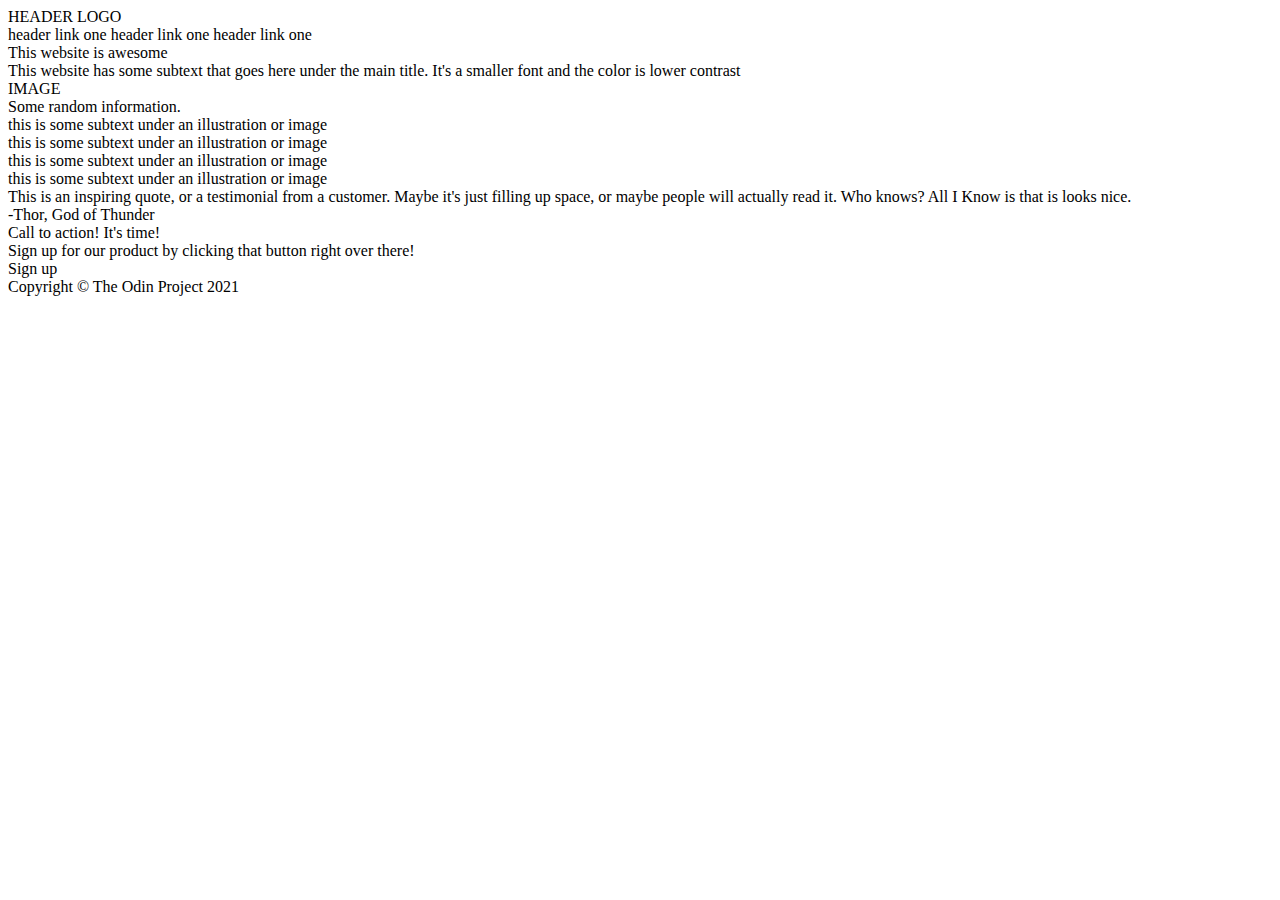
==== index.html @ 330fef63 "Html ready" ====
<!DOCTYPE html>
<html lang="en">
  <head>
    <meta charset="UTF-8" />
    <meta name="viewport" content="width=device-width, initial-scale=1.0" />
    <title>Landing page project</title>
    <link rel="stylesheet" href="style.css" />
  </head>
  <body>
    <div class="header">
      <div class="header-logo">HEADER LOGO</div>
      <div class="header-links">
        <a>header link one</a>
        <a>header link one</a>
        <a>header link one</a>
      </div>
      <div class="header-body">
        <div class="header-title">This website is awesome</div>
        <div class="header-title-subtext">
          This website has some subtext that goes here under the main title.
          It's a smaller font and the color is lower contrast
        </div>
        <div class="header-image">IMAGE</div>
      </div>
    </div>
    <div class="body">
      <div class="body-title">Some random information.</div>
      <div class="card-container">
        <div class="card">
          this is some subtext under an illustration or image
        </div>
        <div class="card">
          this is some subtext under an illustration or image
        </div>
        <div class="card">
          this is some subtext under an illustration or image
        </div>
        <div class="card">
          this is some subtext under an illustration or image
        </div>
      </div>
      <div class="quote-container">
        <div class="quote">
          This is an inspiring quote, or a testimonial from a customer. Maybe
          it's just filling up space, or maybe people will actually read it. Who
          knows? All I Know is that is looks nice.
        </div>
        <div class="quote-author">-Thor, God of Thunder</div>
      </div>
      <div class="advertisement">
        <div class="ad-text">Call to action! It's time!</div>
        <div class="ad-text2">
          Sign up for our product by clicking that button right over there!
        </div>
        <div class="ad-button">Sign up</div>
      </div>
    </div>
    <div class="footer">Copyright © The Odin Project 2021</div>
  </body>
</html>
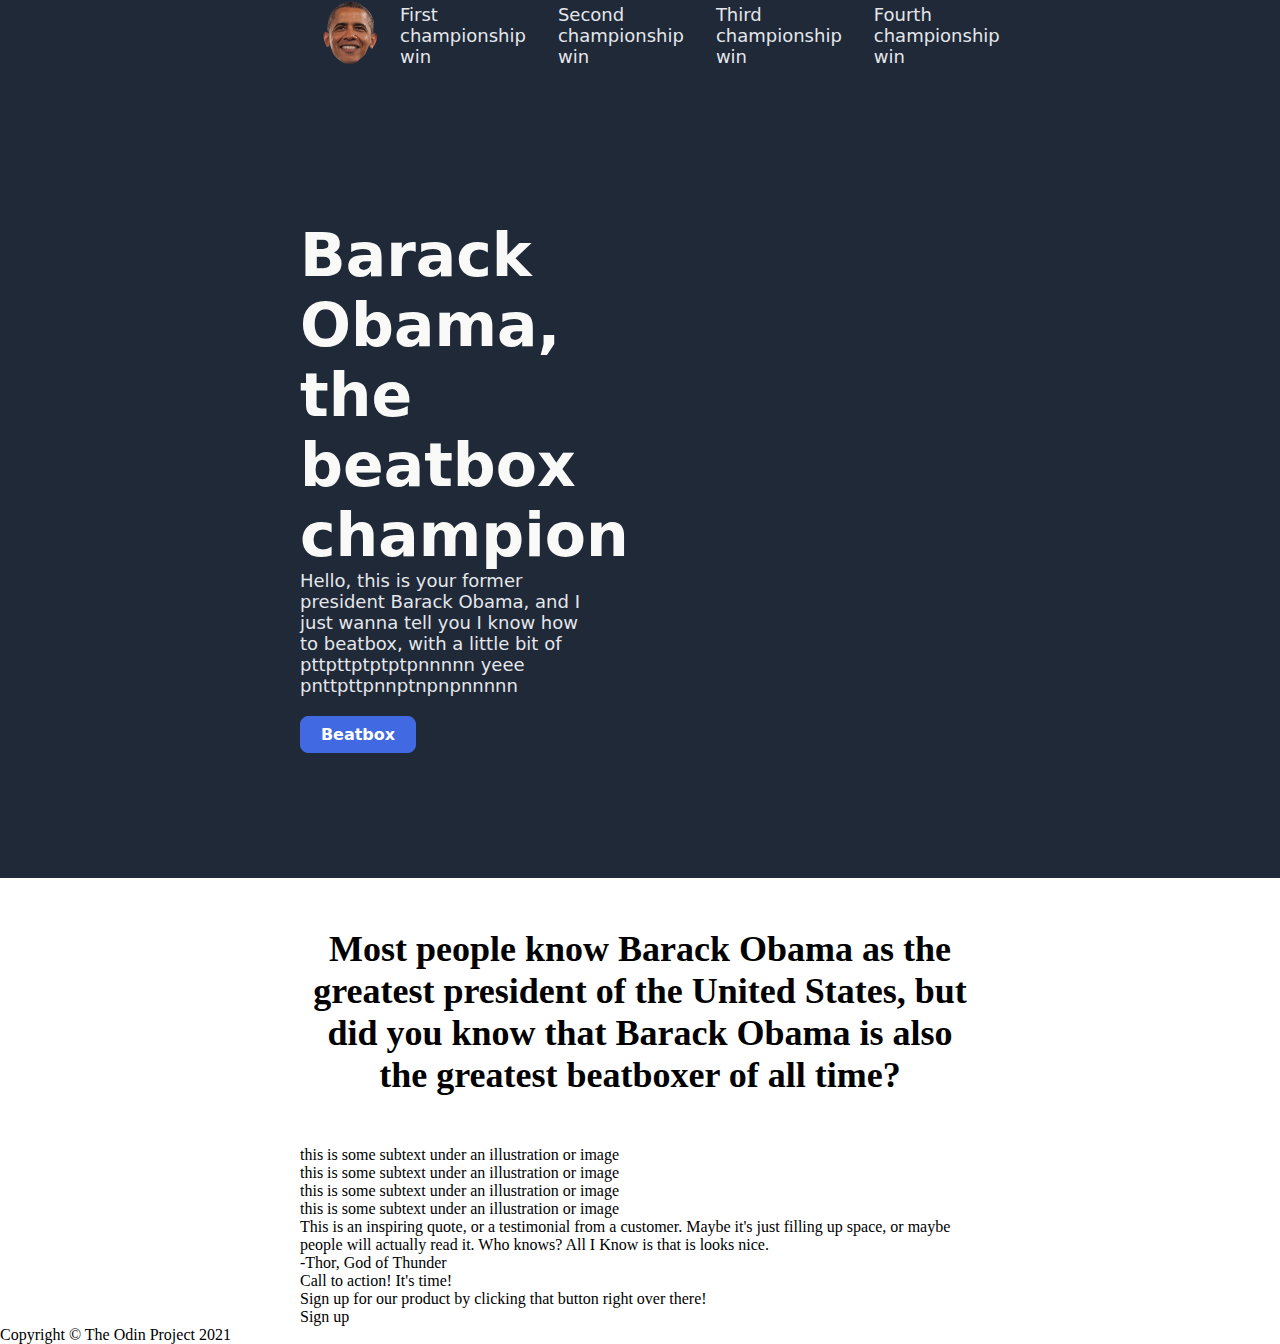
==== commit 6cf8b407: "header ready" ====
--- a/index.html
+++ b/index.html
@@ -8,35 +8,66 @@
   </head>
   <body>
     <div class="header">
-      <div class="header-logo">HEADER LOGO</div>
-      <div class="header-links">
-        <a>header link one</a>
-        <a>header link one</a>
-        <a>header link one</a>
-      </div>
-      <div class="header-body">
-        <div class="header-title">This website is awesome</div>
-        <div class="header-title-subtext">
-          This website has some subtext that goes here under the main title.
-          It's a smaller font and the color is lower contrast
+      <div class="background-header-container">
+        <div class="header-container1">
+          <div class="header-logo">
+            <img
+              src="MEDIA/purepng.com-barack-obamabarack-obamapoliticianamericanpresidentserved-1701528015716r1av2.png"
+              width="100"
+            />
+          </div>
+          <div class="header-links">
+            <a href="">First championship win</a>
+            <a href="">Second championship win</a>
+            <a href="">Third championship win</a>
+            <a href="">Fourth championship win</a>
+          </div>
         </div>
-        <div class="header-image">IMAGE</div>
+        <div class="header-body">
+          <div class="header-container2">
+            <div class="header-title">Barack Obama, the beatbox champion</div>
+            <div class="header-title-subtext">
+              Hello, this is your former president Barack Obama, and I just
+              wanna tell you I know how to beatbox, with a little bit of
+              pttpttptptptpnnnnn yeee pnttpttpnnptnpnpnnnnn
+            </div>
+            <div class="header-button">Beatbox</div>
+          </div>
+          <div class="header-image">
+            <iframe
+              width="650"
+              height="400"
+              src="https://www.youtube.com/embed/GiYfbzQ4-KU?si=35w6Q0C8uBlKeXYX"
+              title="YouTube video player"
+              frameborder="0"
+              allow="accelerometer; autoplay; clipboard-write; encrypted-media; gyroscope; picture-in-picture; web-share"
+              referrerpolicy="strict-origin-when-cross-origin"
+              allowfullscreen
+            ></iframe>
+          </div>
+        </div>
       </div>
     </div>
     <div class="body">
-      <div class="body-title">Some random information.</div>
-      <div class="card-container">
-        <div class="card">
-          this is some subtext under an illustration or image
+      <div class="body-container1">
+        <div class="body-title">
+          Most people know Barack Obama as the greatest president of the United
+          States, but did you know that Barack Obama is also the greatest
+          beatboxer of all time?
         </div>
-        <div class="card">
-          this is some subtext under an illustration or image
-        </div>
-        <div class="card">
-          this is some subtext under an illustration or image
-        </div>
-        <div class="card">
-          this is some subtext under an illustration or image
+        <div class="card-container">
+          <div class="card">
+            this is some subtext under an illustration or image
+          </div>
+          <div class="card">
+            this is some subtext under an illustration or image
+          </div>
+          <div class="card">
+            this is some subtext under an illustration or image
+          </div>
+          <div class="card">
+            this is some subtext under an illustration or image
+          </div>
         </div>
       </div>
       <div class="quote-container">
--- a/style.css
+++ b/style.css
@@ -0,0 +1,81 @@
+body {
+  margin: 0;
+}
+
+.background-header-container {
+  padding: 0px 300px;
+  padding-bottom: 125px;
+}
+
+.header {
+  font-family: system-ui, -apple-system, BlinkMacSystemFont, "Segoe UI", Roboto,
+    Oxygen, Ubuntu, Cantarell, "Open Sans", "Helvetica Neue", sans-serif;
+  background-color: #1f2937;
+}
+
+.header-container1 {
+  display: flex;
+  align-items: center;
+  justify-content: space-between;
+  max-height: 70px;
+  margin-bottom: 100px;
+}
+
+.header-links {
+  display: flex;
+  gap: 32px;
+}
+
+.header-links,
+.header-title-subtext {
+  font-size: 18px;
+  color: #e5e7eb;
+  margin-right: 30px;
+}
+
+.header-title {
+  font-size: 60px;
+  font-weight: 900;
+  color: #f9faf8;
+}
+
+.header-body {
+  display: flex;
+  gap: 150px;
+}
+
+.header-container2 {
+  max-width: 500px;
+  margin-top: 50px;
+}
+
+.header-button {
+  cursor: pointer;
+  padding: 8px 32px;
+  border-radius: 8px;
+  background: royalblue;
+  border: 1px solid royalblue;
+  color: white;
+  white-space: nowrap;
+  margin-top: 20px;
+  font-weight: 900;
+  width: 50px;
+  display: flex;
+  justify-content: center;
+}
+
+a {
+  text-decoration: none;
+  color: #e5e7eb;
+}
+
+.body {
+  padding: 0px 300px;
+}
+
+.body-title {
+  font-size: 36px;
+  font-weight: 900;
+  text-align: center;
+  margin: 50px 0px;
+}
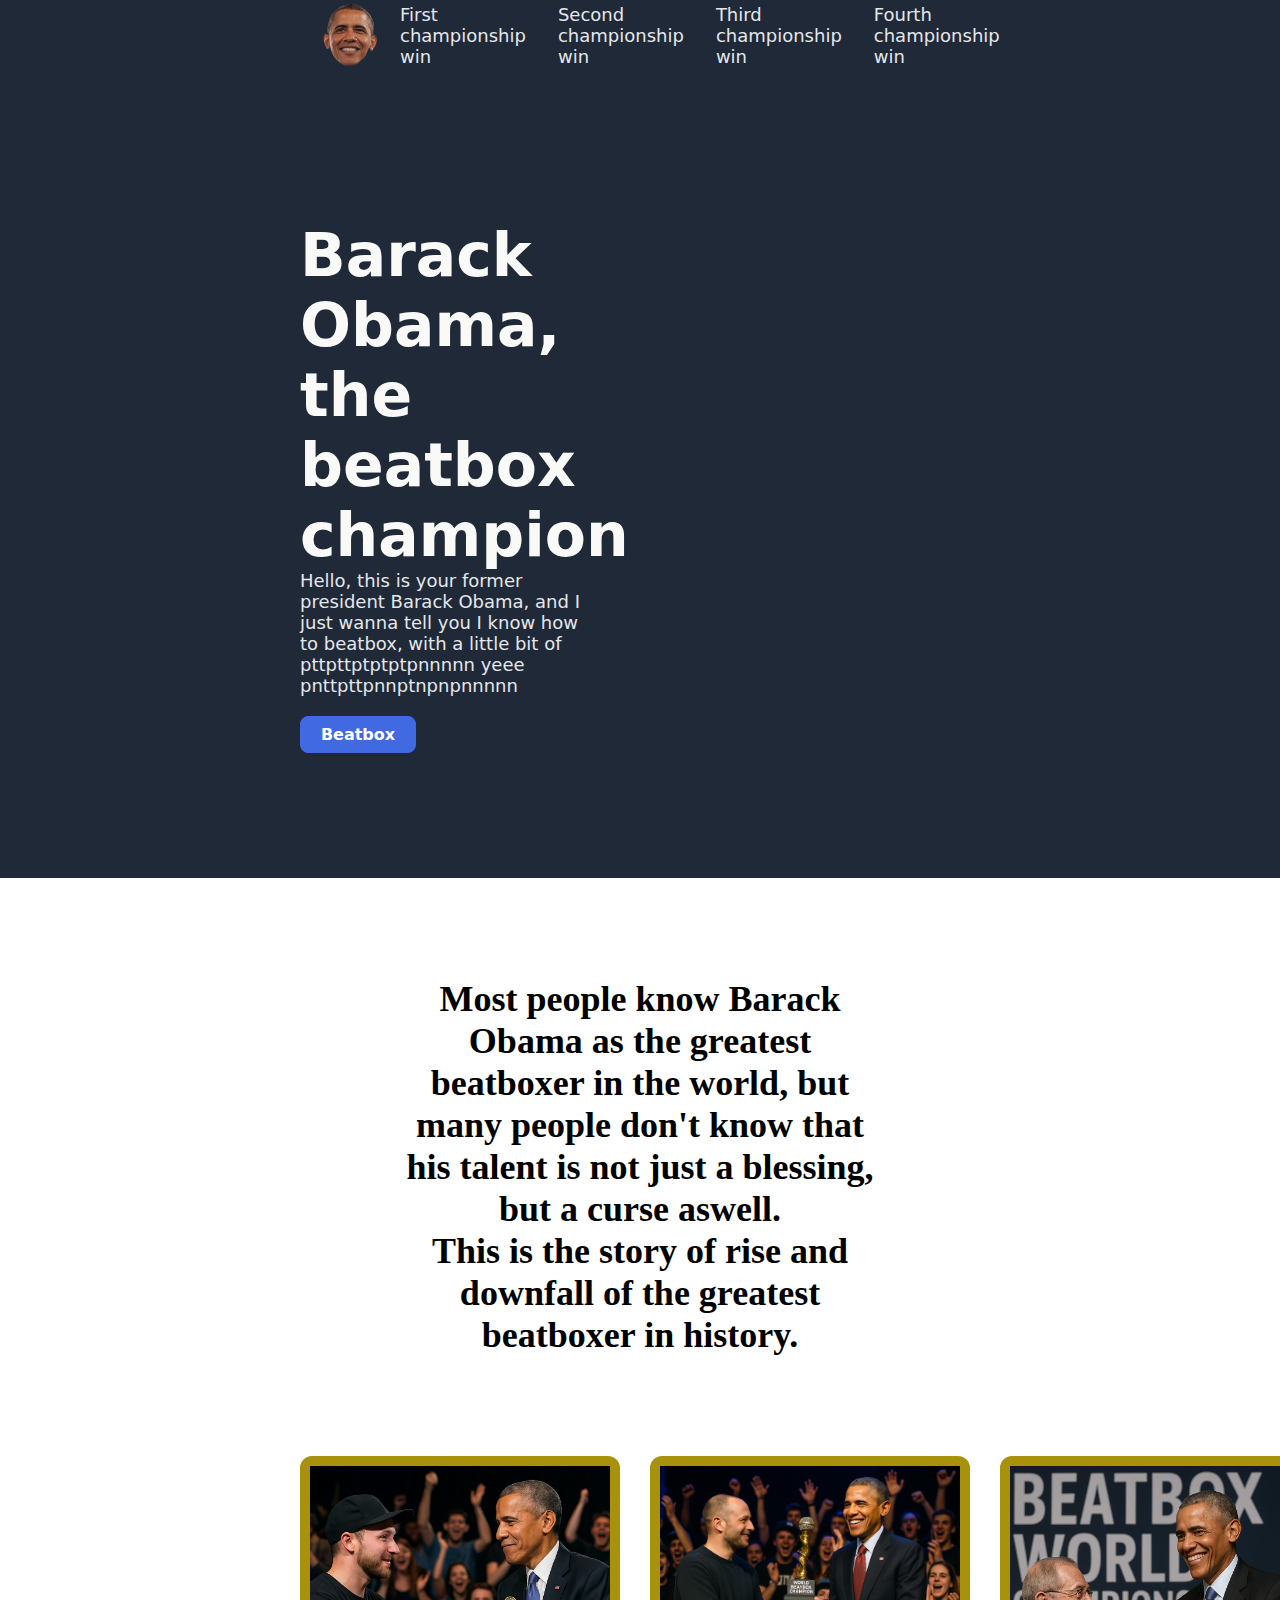
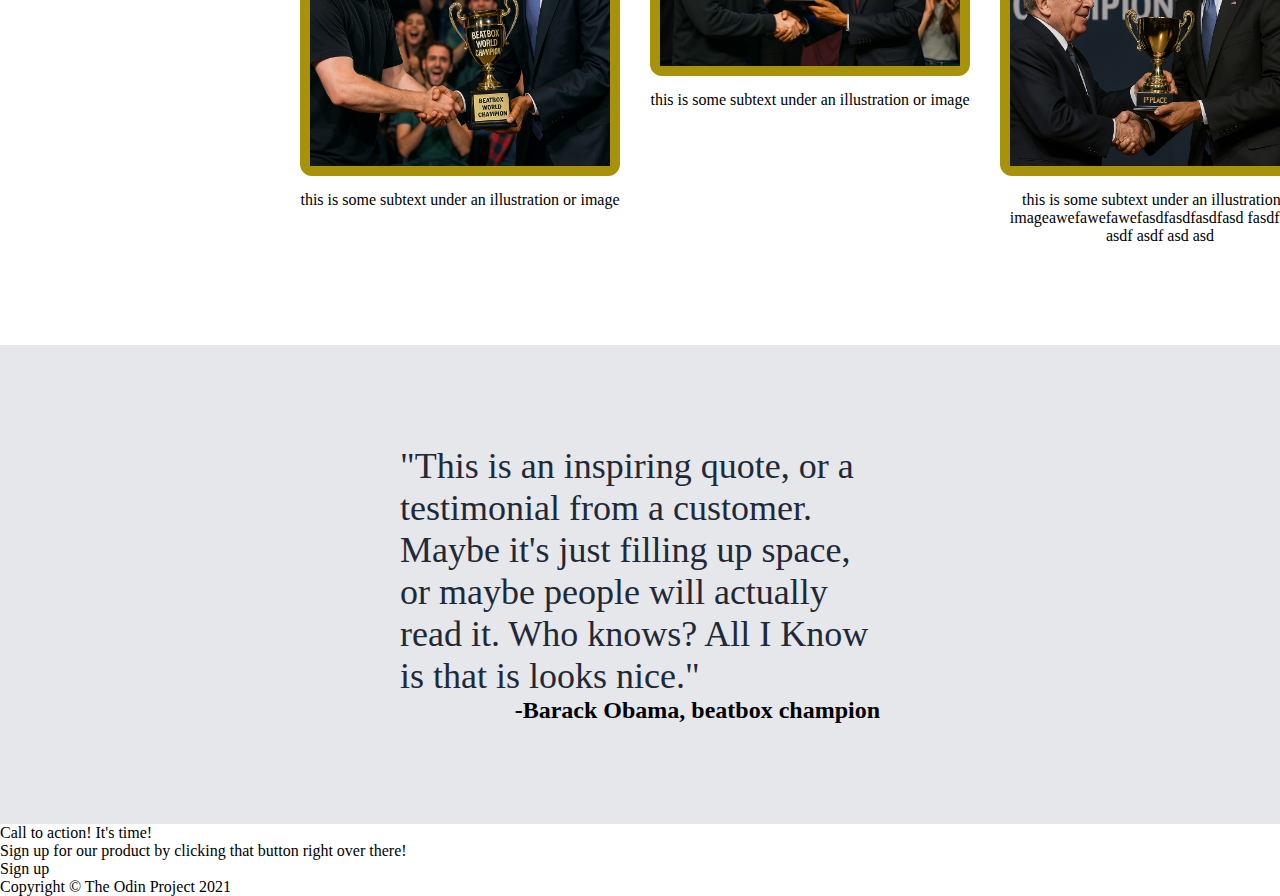
==== commit 7e6b6a5b: "Cards and quote ready, text, and image resizing needed" ====
--- a/index.html
+++ b/index.html
@@ -51,32 +51,56 @@
     <div class="body">
       <div class="body-container1">
         <div class="body-title">
-          Most people know Barack Obama as the greatest president of the United
-          States, but did you know that Barack Obama is also the greatest
-          beatboxer of all time?
+          Most people know Barack Obama as the greatest beatboxer in the world,
+          but many people don't know that his talent is not just a blessing, but
+          a curse aswell.<br />This is the story of rise and downfall of the
+          greatest beatboxer in history.
         </div>
-        <div class="card-container">
-          <div class="card">
-            this is some subtext under an illustration or image
+        <div class="card-container-full">
+          <div class="card-container">
+            <div class="card-image">
+              <img src="MEDIA/Obama-cards/obama-card1.png" width="300" />
+            </div>
+            <div class="card-text">
+              this is some subtext under an illustration or image
+            </div>
           </div>
-          <div class="card">
-            this is some subtext under an illustration or image
+          <div class="card-container">
+            <div class="card-image">
+              <img src="MEDIA/Obama-cards/obama-card2.png" width="300" />
+            </div>
+            <div class="card-text">
+              this is some subtext under an illustration or image
+            </div>
           </div>
-          <div class="card">
-            this is some subtext under an illustration or image
+          <div class="card-container">
+            <div class="card-image">
+              <img src="MEDIA/Obama-cards/obama-card3.png" width="300" />
+            </div>
+            <div class="card-text">
+              this is some subtext under an illustration or
+              imageawefawefawefasdfasdfasdfasd fasdf asdf asdf asdf asd asd
+            </div>
           </div>
-          <div class="card">
-            this is some subtext under an illustration or image
+          <div class="card-container">
+            <div class="card-image">
+              <img src="MEDIA/Obama-cards/obama-card4.png" width="300" />
+            </div>
+            <div class="card-text">
+              this is some subtext under an illustration or image
+            </div>
           </div>
         </div>
       </div>
       <div class="quote-container">
-        <div class="quote">
-          This is an inspiring quote, or a testimonial from a customer. Maybe
-          it's just filling up space, or maybe people will actually read it. Who
-          knows? All I Know is that is looks nice.
+        <div class="background-quote-container">
+          <div class="quote">
+            "This is an inspiring quote, or a testimonial from a customer. Maybe
+            it's just filling up space, or maybe people will actually read it.
+            Who knows? All I Know is that is looks nice."
+          </div>
+          <div class="quote-author">-Barack Obama, beatbox champion</div>
         </div>
-        <div class="quote-author">-Thor, God of Thunder</div>
       </div>
       <div class="advertisement">
         <div class="ad-text">Call to action! It's time!</div>
--- a/style.css
+++ b/style.css
@@ -69,7 +69,7 @@
   color: #e5e7eb;
 }
 
-.body {
+.body-container1 {
   padding: 0px 300px;
 }
 
@@ -77,5 +77,47 @@
   font-size: 36px;
   font-weight: 900;
   text-align: center;
-  margin: 50px 0px;
+  margin: 100px;
 }
+
+.card-container-full {
+  display: flex;
+  gap: 30px;
+}
+
+.card-image {
+  border: 10px solid rgb(168, 145, 11); /* Kék keret – Google kék színe */
+  border-radius: 12px; /* Lekerekített sarkok */
+}
+
+img {
+  display: block;
+}
+
+.card-text {
+  text-align: center;
+  margin-top: 15px;
+  margin-bottom: 100px;
+}
+
+.quote {
+  font-size: 36px;
+  font-style: light italic;
+  color: #1f2937;
+}
+
+.background-quote-container {
+  background-color: #e5e7eb;
+  padding: 100px 0px;
+}
+
+.quote,
+.quote-author {
+  padding: 0px 400px;
+}
+
+.quote-author {
+  text-align: end;
+  font-size: 24px;
+  font-weight: 900;
+}
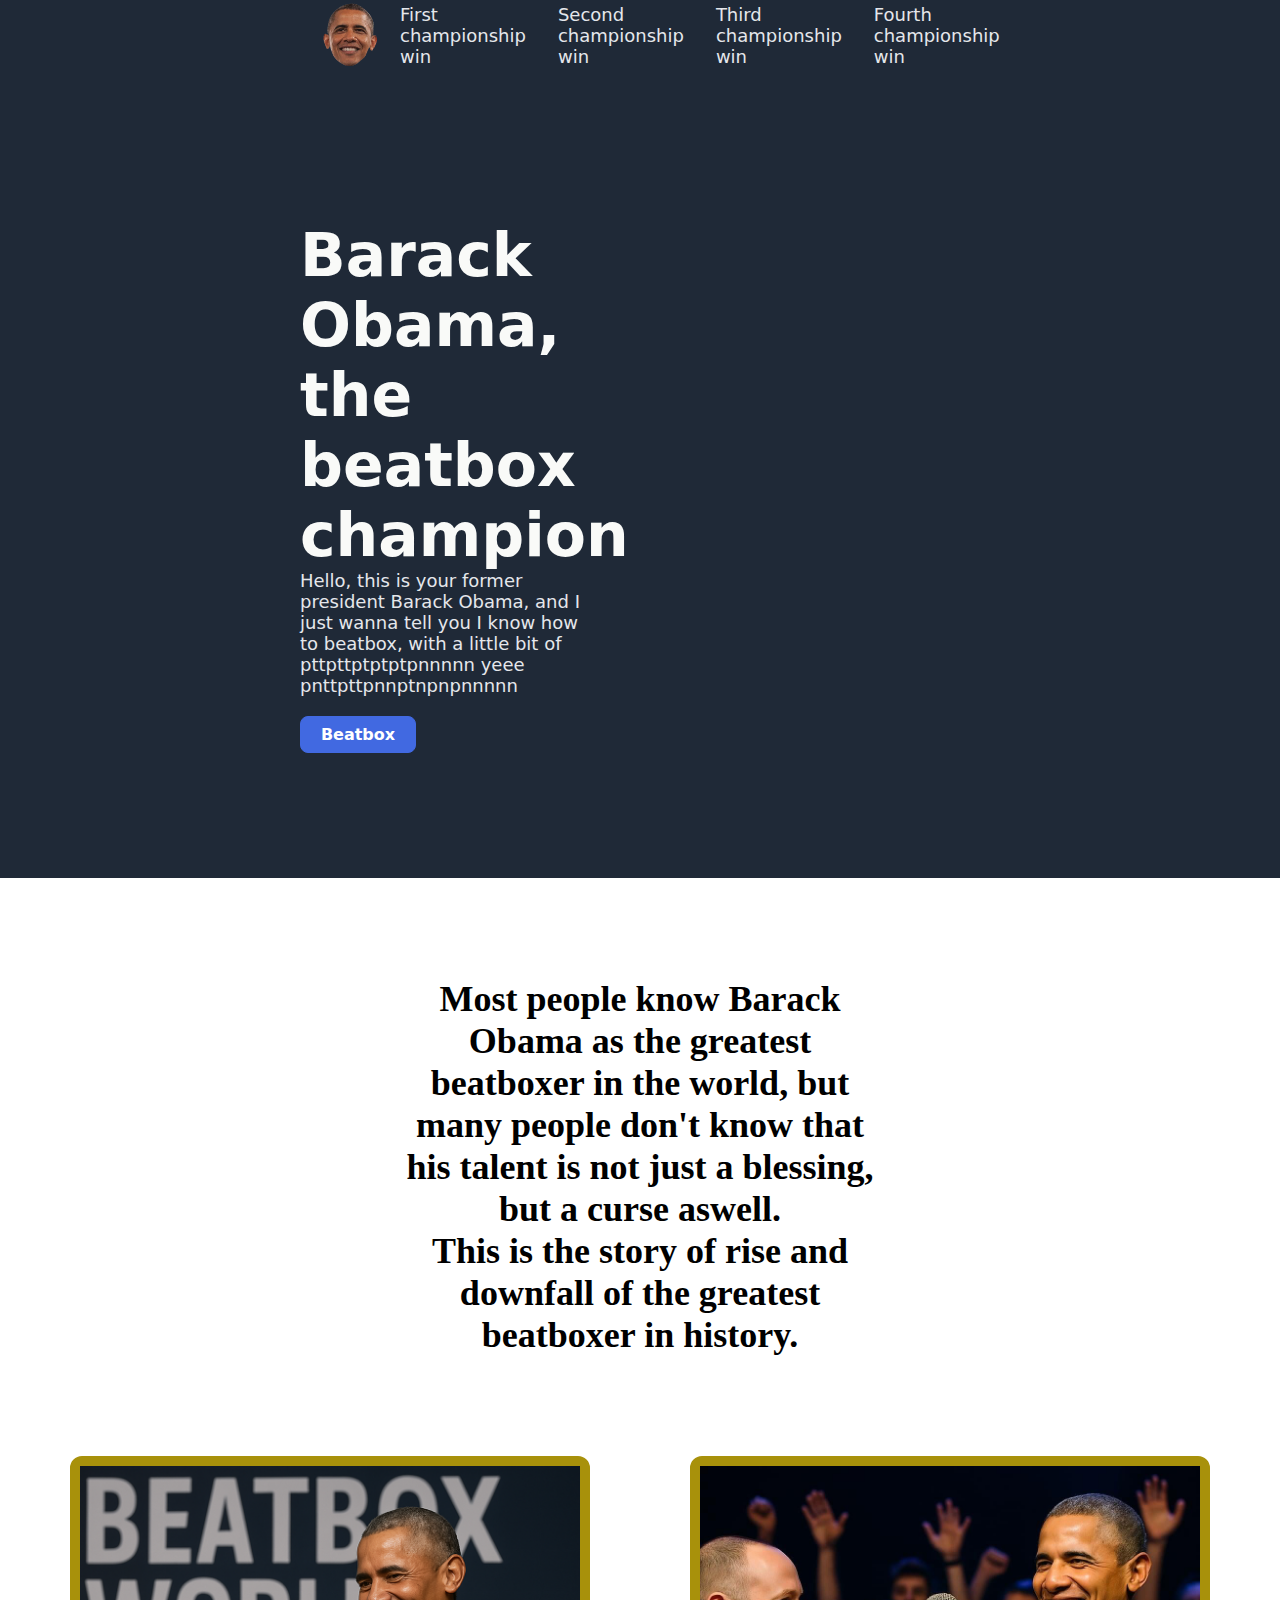
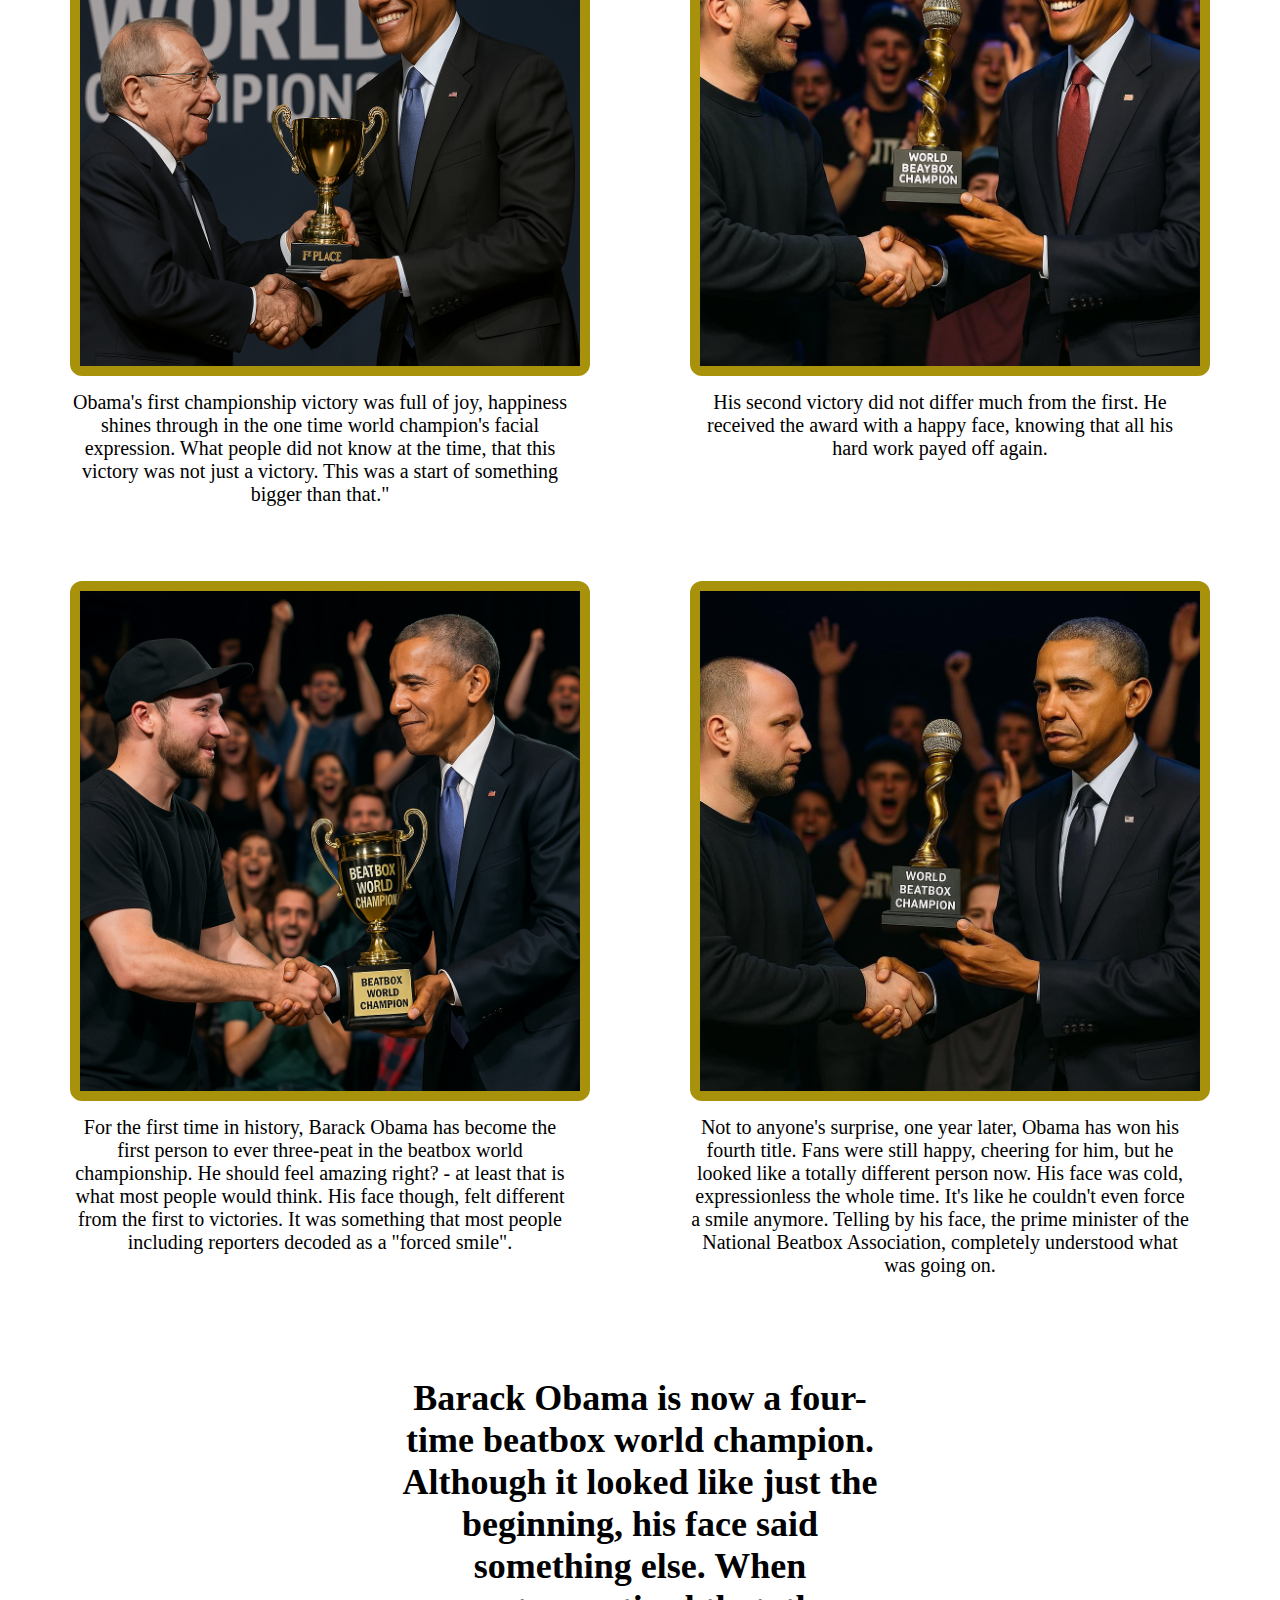
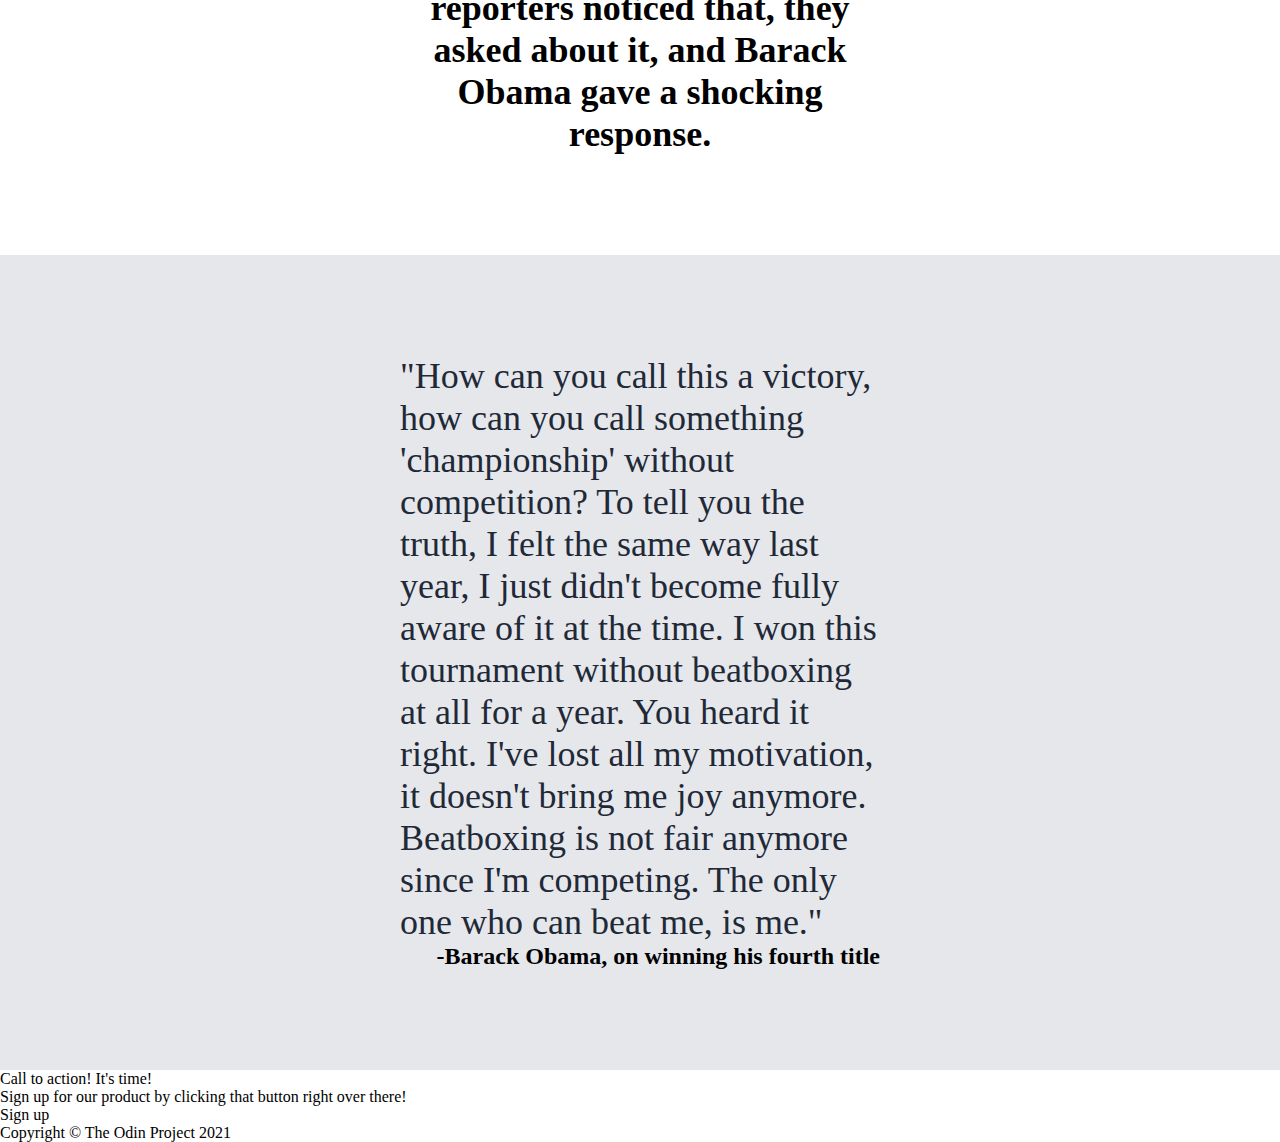
==== commit 21328c83: "cards and quote finished" ====
--- a/index.html
+++ b/index.html
@@ -57,49 +57,81 @@
           greatest beatboxer in history.
         </div>
         <div class="card-container-full">
-          <div class="card-container">
-            <div class="card-image">
-              <img src="MEDIA/Obama-cards/obama-card1.png" width="300" />
+          <div class="card-container-full-half1">
+            <div class="card-container">
+              <div class="card-image">
+                <img src="MEDIA/Obama-cards/obama-card3.png" width="500" />
+              </div>
+              <div class="card-text">
+                Obama's first championship victory was full of joy, happiness
+                shines through in the one time world champion's facial
+                expression. What people did not know at the time, that this
+                victory was not just a victory. This was a start of something
+                bigger than that."
+              </div>
             </div>
-            <div class="card-text">
-              this is some subtext under an illustration or image
+            <div class="card-container">
+              <div class="card-image">
+                <img src="MEDIA/Obama-cards/obama-card2.jpeg" width="500" />
+              </div>
+              <div class="card-text">
+                His second victory did not differ much from the first. He
+                received the award with a happy face, knowing that all his hard
+                work payed off again.
+              </div>
             </div>
           </div>
-          <div class="card-container">
-            <div class="card-image">
-              <img src="MEDIA/Obama-cards/obama-card2.png" width="300" />
+          <div class="card-container-full-half2">
+            <div class="card-container">
+              <div class="card-image">
+                <img src="MEDIA/Obama-cards/obama-card1.png" width="500" />
+              </div>
+              <div class="card-text">
+                For the first time in history, Barack Obama has become the first
+                person to ever three-peat in the beatbox world championship. He
+                should feel amazing right? - at least that is what most people
+                would think. His face though, felt different from the first to
+                victories. It was something that most people including reporters
+                decoded as a "forced smile".
+              </div>
             </div>
-            <div class="card-text">
-              this is some subtext under an illustration or image
+            <div class="card-container">
+              <div class="card-image">
+                <img src="MEDIA/Obama-cards/obama-card4.jpeg" width="500" />
+              </div>
+              <div class="card-text">
+                Not to anyone's surprise, one year later, Obama has won his
+                fourth title. Fans were still happy, cheering for him, but he
+                looked like a totally different person now. His face was cold,
+                expressionless the whole time. It's like he couldn't even force
+                a smile anymore. Telling by his face, the prime minister of the
+                National Beatbox Association, completely understood what was
+                going on.
+              </div>
             </div>
           </div>
-          <div class="card-container">
-            <div class="card-image">
-              <img src="MEDIA/Obama-cards/obama-card3.png" width="300" />
-            </div>
-            <div class="card-text">
-              this is some subtext under an illustration or
-              imageawefawefawefasdfasdfasdfasd fasdf asdf asdf asdf asd asd
-            </div>
-          </div>
-          <div class="card-container">
-            <div class="card-image">
-              <img src="MEDIA/Obama-cards/obama-card4.png" width="300" />
-            </div>
-            <div class="card-text">
-              this is some subtext under an illustration or image
-            </div>
+          <div class="under-cards-big-text">
+            Barack Obama is now a four-time beatbox world champion. Although it
+            looked like just the beginning, his face said something else. When
+            reporters noticed that, they asked about it, and Barack Obama gave a
+            shocking response.
           </div>
         </div>
       </div>
       <div class="quote-container">
         <div class="background-quote-container">
           <div class="quote">
-            "This is an inspiring quote, or a testimonial from a customer. Maybe
-            it's just filling up space, or maybe people will actually read it.
-            Who knows? All I Know is that is looks nice."
+            "How can you call this a victory, how can you call something
+            'championship' without competition? To tell you the truth, I felt
+            the same way last year, I just didn't become fully aware of it at
+            the time. I won this tournament without beatboxing at all for a
+            year. You heard it right. I've lost all my motivation, it doesn't
+            bring me joy anymore. Beatboxing is not fair anymore since I'm
+            competing. The only one who can beat me, is me."
           </div>
-          <div class="quote-author">-Barack Obama, beatbox champion</div>
+          <div class="quote-author">
+            -Barack Obama, on winning his fourth title
+          </div>
         </div>
       </div>
       <div class="advertisement">
--- a/style.css
+++ b/style.css
@@ -73,16 +73,19 @@
   padding: 0px 300px;
 }
 
-.body-title {
+.body-title,
+.under-cards-big-text {
   font-size: 36px;
   font-weight: 900;
   text-align: center;
   margin: 100px;
 }
 
-.card-container-full {
+.card-container-full-half1,
+.card-container-full-half2 {
   display: flex;
-  gap: 30px;
+  gap: 100px;
+  justify-content: center;
 }
 
 .card-image {
@@ -97,9 +100,15 @@
 .card-text {
   text-align: center;
   margin-top: 15px;
-  margin-bottom: 100px;
+  max-width: 500px;
+  word-wrap: break-word;
+  overflow-wrap: break-word;
+  font-size: 20px;
 }
 
+.card-container-full-half1 {
+  margin-bottom: 75px;
+}
 .quote {
   font-size: 36px;
   font-style: light italic;
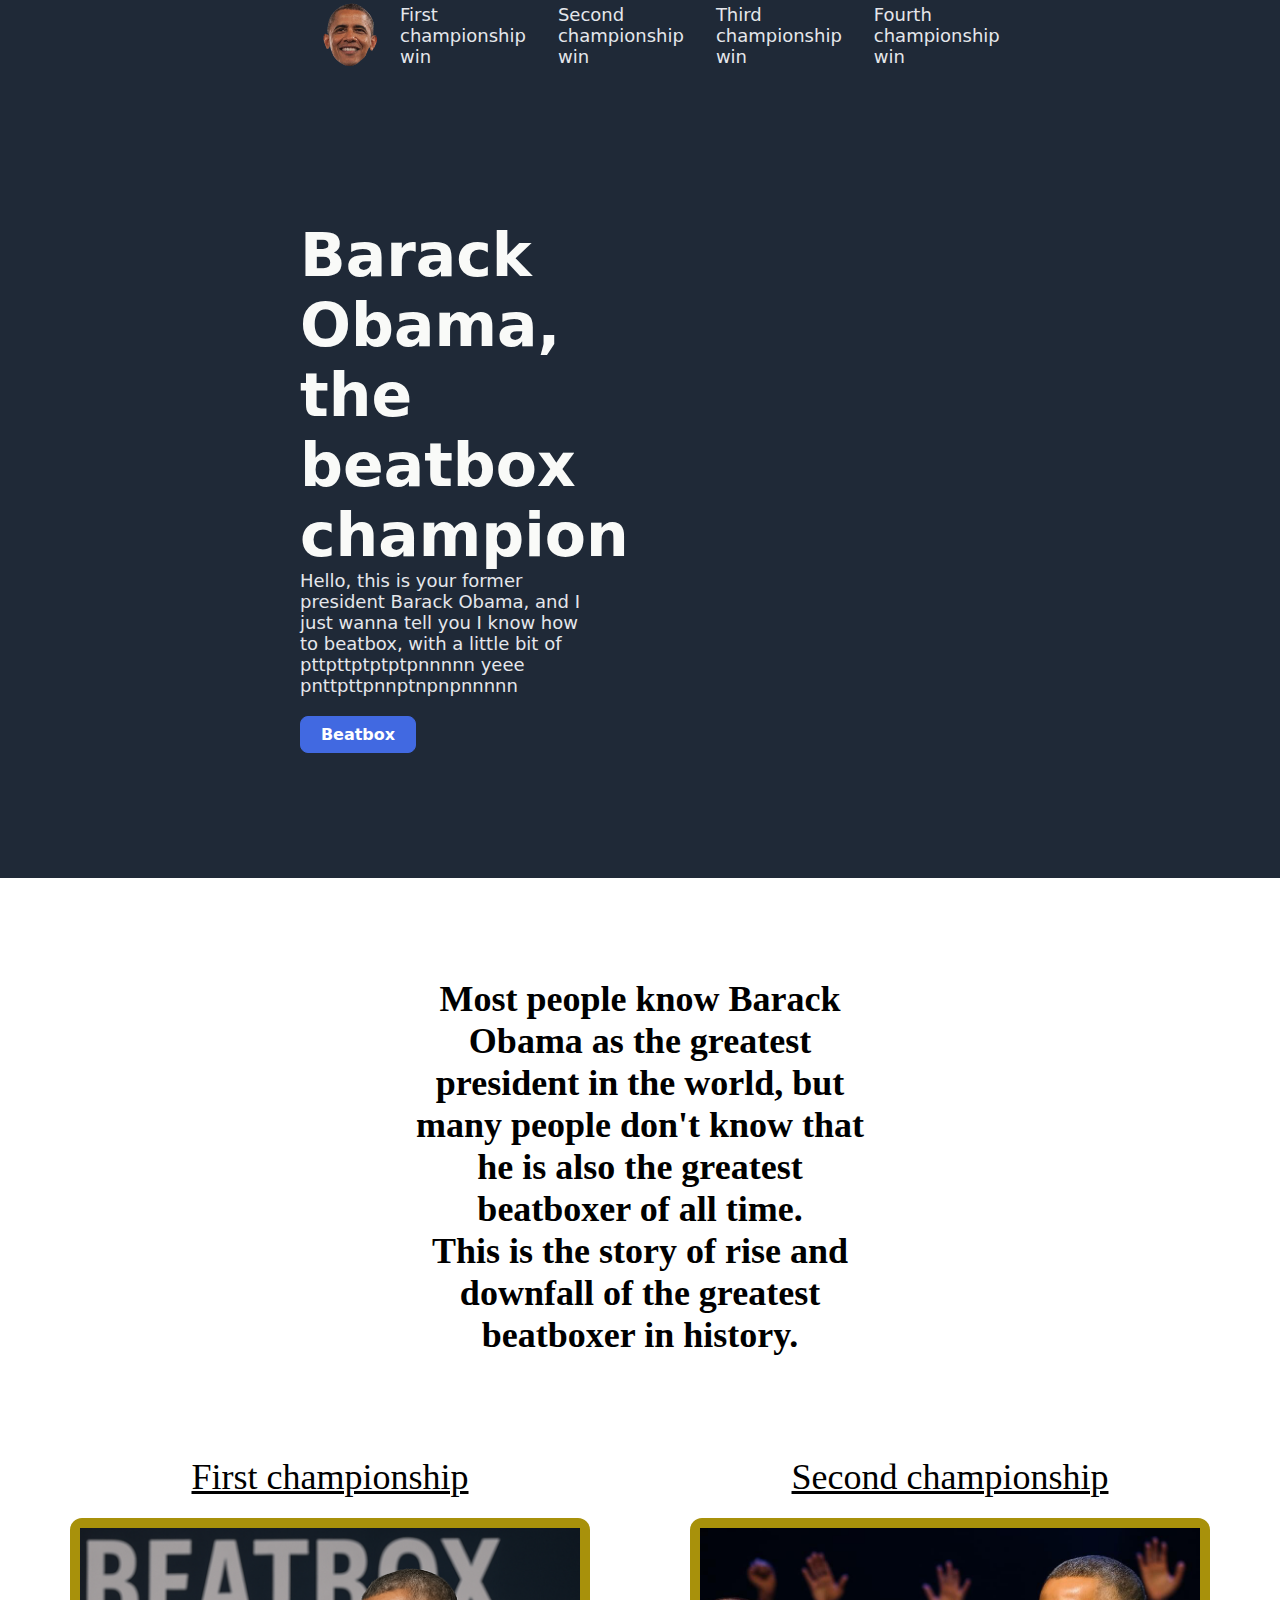
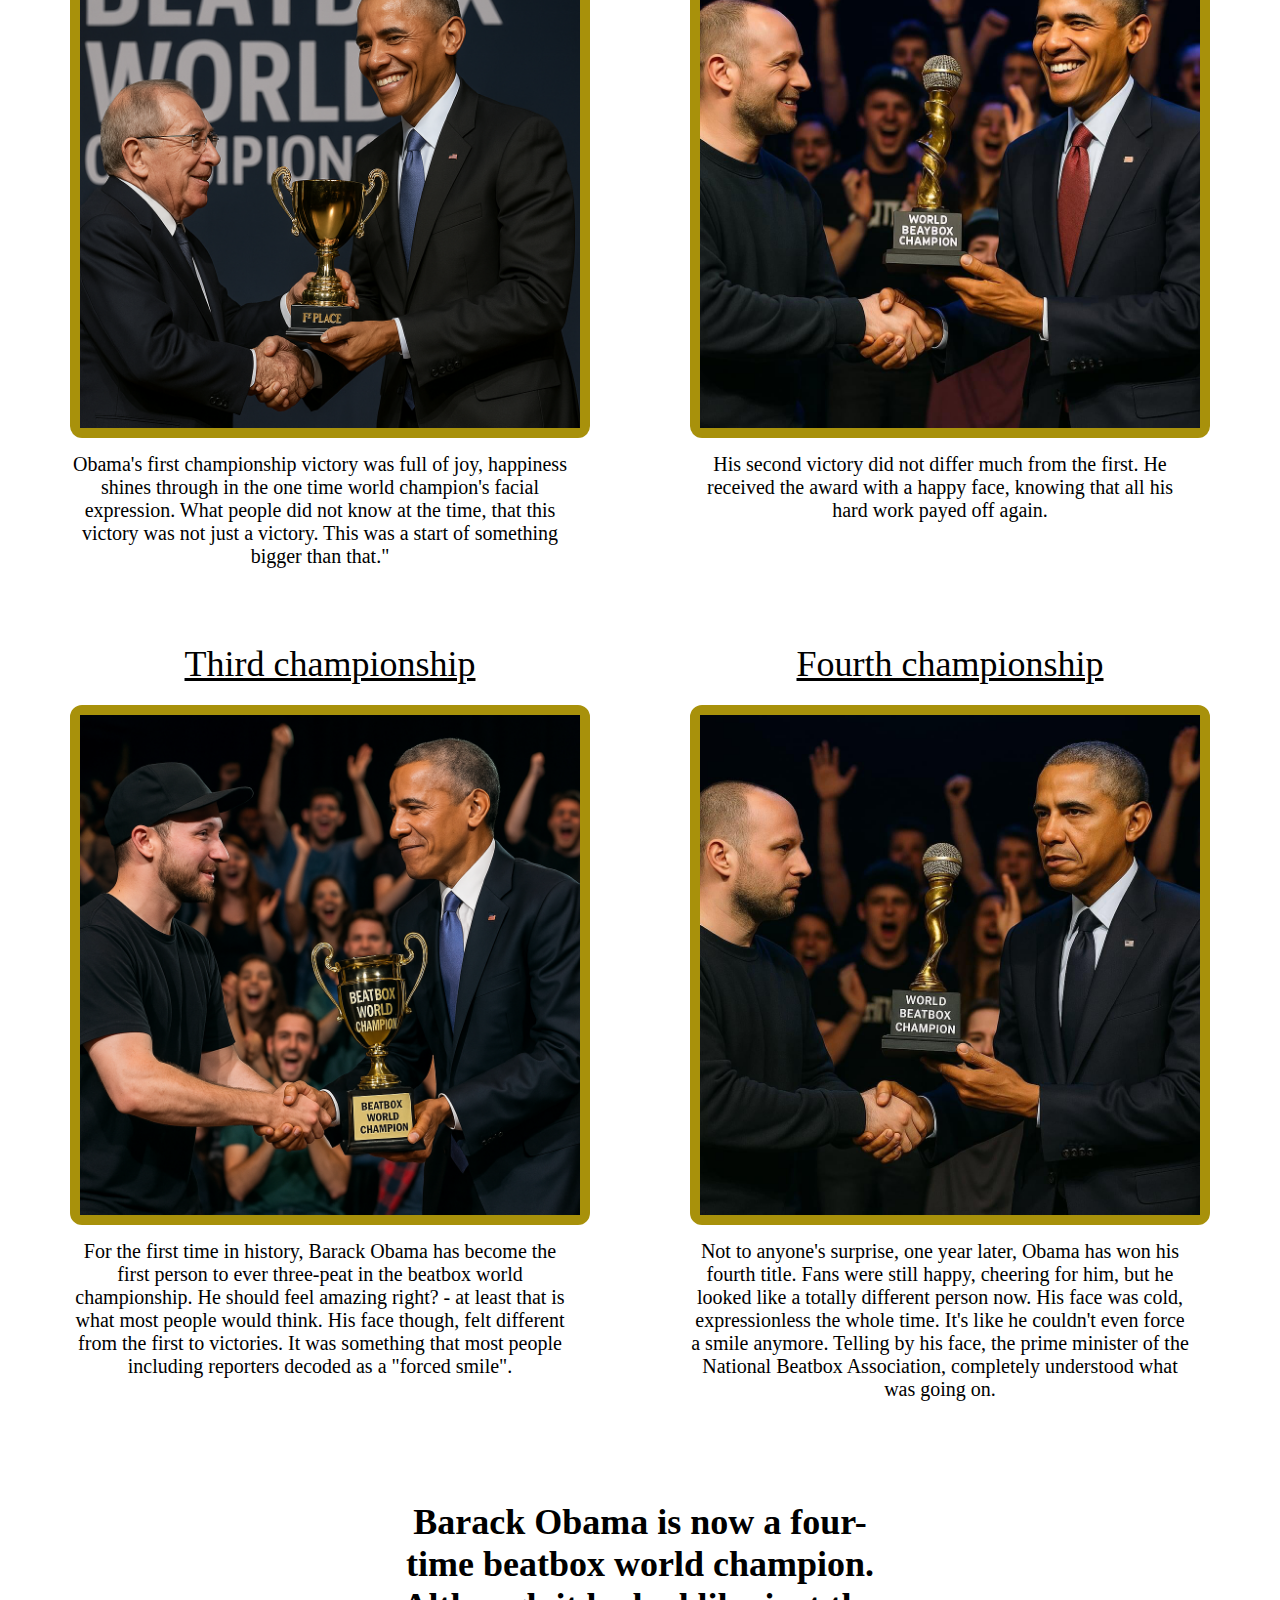
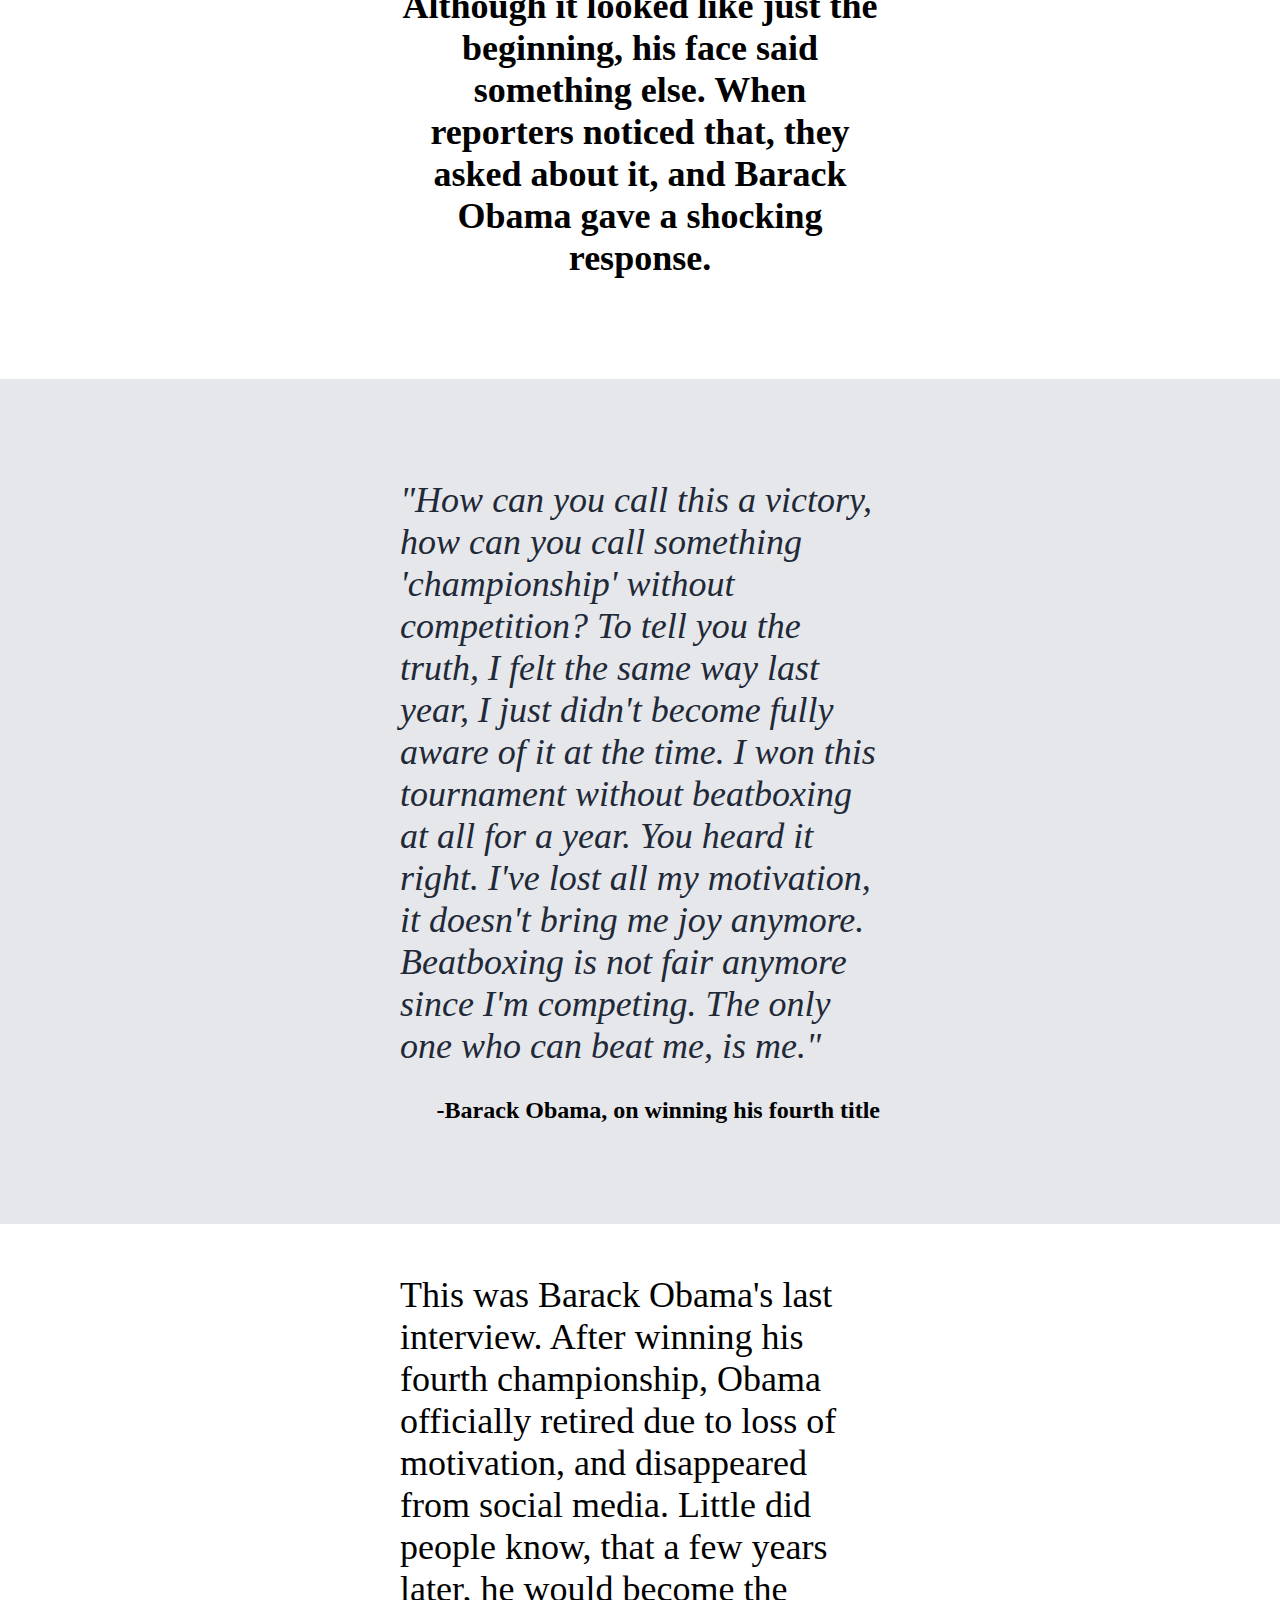
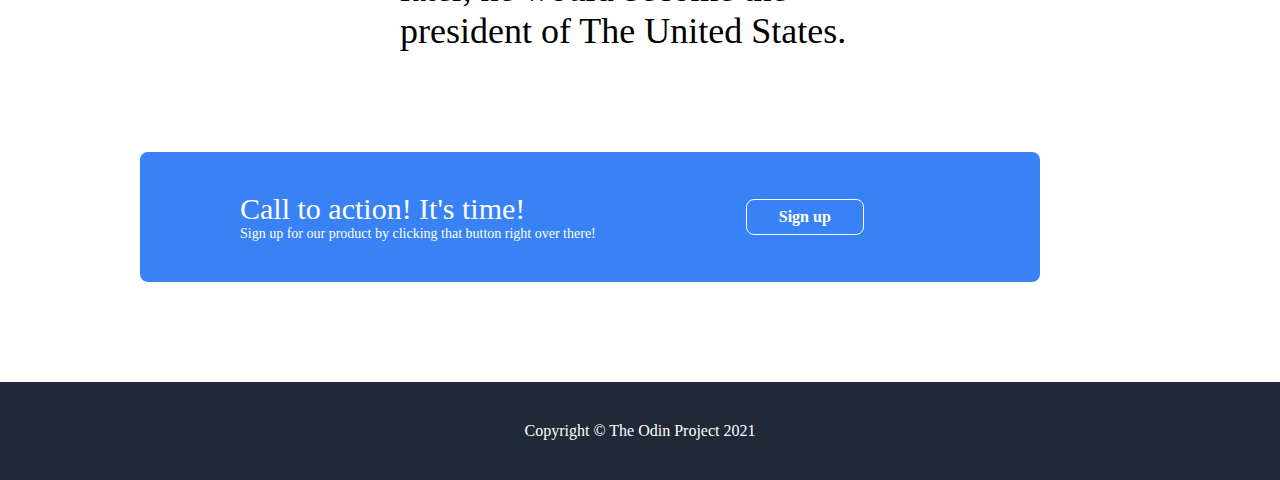
==== commit 6056ff6c: "Finished project" ====
--- a/index.html
+++ b/index.html
@@ -31,7 +31,8 @@
               wanna tell you I know how to beatbox, with a little bit of
               pttpttptptptpnnnnn yeee pnttpttpnnptnpnpnnnnn
             </div>
-            <div class="header-button">Beatbox</div>
+            <div class="header-button" onclick="playBeatbox()">Beatbox</div>
+            <audio id="obamaBeatbox" src="MEDIA/Obama-beatbox.mp3"></audio>
           </div>
           <div class="header-image">
             <iframe
@@ -51,18 +52,19 @@
     <div class="body">
       <div class="body-container1">
         <div class="body-title">
-          Most people know Barack Obama as the greatest beatboxer in the world,
-          but many people don't know that his talent is not just a blessing, but
-          a curse aswell.<br />This is the story of rise and downfall of the
-          greatest beatboxer in history.
+          Most people know Barack Obama as the greatest president in the world,
+          but many people don't know that he is also the greatest beatboxer of
+          all time.<br />This is the story of rise and downfall of the greatest
+          beatboxer in history.
         </div>
         <div class="card-container-full">
           <div class="card-container-full-half1">
             <div class="card-container">
+              <div class="card-text-upper">First championship</div>
               <div class="card-image">
                 <img src="MEDIA/Obama-cards/obama-card3.png" width="500" />
               </div>
-              <div class="card-text">
+              <div class="card-text-under">
                 Obama's first championship victory was full of joy, happiness
                 shines through in the one time world champion's facial
                 expression. What people did not know at the time, that this
@@ -71,10 +73,11 @@
               </div>
             </div>
             <div class="card-container">
+              <div class="card-text-upper">Second championship</div>
               <div class="card-image">
                 <img src="MEDIA/Obama-cards/obama-card2.jpeg" width="500" />
               </div>
-              <div class="card-text">
+              <div class="card-text-under">
                 His second victory did not differ much from the first. He
                 received the award with a happy face, knowing that all his hard
                 work payed off again.
@@ -83,10 +86,11 @@
           </div>
           <div class="card-container-full-half2">
             <div class="card-container">
+              <div class="card-text-upper">Third championship</div>
               <div class="card-image">
                 <img src="MEDIA/Obama-cards/obama-card1.png" width="500" />
               </div>
-              <div class="card-text">
+              <div class="card-text-under">
                 For the first time in history, Barack Obama has become the first
                 person to ever three-peat in the beatbox world championship. He
                 should feel amazing right? - at least that is what most people
@@ -96,10 +100,11 @@
               </div>
             </div>
             <div class="card-container">
+              <div class="card-text-upper">Fourth championship</div>
               <div class="card-image">
                 <img src="MEDIA/Obama-cards/obama-card4.jpeg" width="500" />
               </div>
-              <div class="card-text">
+              <div class="card-text-under">
                 Not to anyone's surprise, one year later, Obama has won his
                 fourth title. Fans were still happy, cheering for him, but he
                 looked like a totally different person now. His face was cold,
@@ -134,14 +139,30 @@
           </div>
         </div>
       </div>
-      <div class="advertisement">
-        <div class="ad-text">Call to action! It's time!</div>
-        <div class="ad-text2">
-          Sign up for our product by clicking that button right over there!
+      <div class="after-quote">
+        This was Barack Obama's last interview. After winning his fourth
+        championship, Obama officially retired due to loss of motivation, and
+        disappeared from social media. Little did people know, that a few years
+        later, he would become the president of The United States.
+      </div>
+      <div class="ad-container">
+        <div class="ad">
+          <div class="ad-texts">
+            <div class="ad-text1">Call to action! It's time!</div>
+            <div class="ad-text2">
+              Sign up for our product by clicking that button right over there!
+            </div>
+          </div>
+          <div class="ad-button">Sign up</div>
         </div>
-        <div class="ad-button">Sign up</div>
       </div>
     </div>
     <div class="footer">Copyright © The Odin Project 2021</div>
+    <script>
+      function playBeatbox() {
+        const audio = document.getElementById("obamaBeatbox");
+        audio.play();
+      }
+    </script>
   </body>
 </html>
--- a/style.css
+++ b/style.css
@@ -97,7 +97,7 @@
   display: block;
 }
 
-.card-text {
+.card-text-under {
   text-align: center;
   margin-top: 15px;
   max-width: 500px;
@@ -106,12 +106,19 @@
   font-size: 20px;
 }
 
+.card-text-upper {
+  text-align: center;
+  font-size: 36px;
+  margin-bottom: 20px;
+  text-decoration: underline;
+}
+
 .card-container-full-half1 {
   margin-bottom: 75px;
 }
 .quote {
   font-size: 36px;
-  font-style: light italic;
+  font-style: italic;
   color: #1f2937;
 }
 
@@ -129,4 +136,60 @@
   text-align: end;
   font-size: 24px;
   font-weight: 900;
+  margin-top: 30px;
 }
+
+.after-quote {
+  padding: 0px 400px;
+  margin-top: 50px;
+  font-size: 36px;
+}
+
+.ad-container {
+  display: flex;
+  justify-content: center;
+}
+
+.ad-text1 {
+  font-size: 30px;
+}
+
+.ad-text2 {
+  font-size: 14px;
+}
+
+.ad-texts,
+.ad-button {
+  color: white;
+}
+
+.ad {
+  background-color: #3882f6;
+  padding: 40px 100px;
+  border-radius: 8px;
+  margin-right: 150px;
+  display: flex;
+  gap: 150px;
+  align-items: center;
+  margin: 100px 0px;
+  margin-right: 100px;
+  width: 700px;
+}
+
+.ad-button {
+  cursor: pointer;
+  padding: 8px 32px;
+  border-radius: 8px;
+  border: 1px solid white;
+  color: white;
+  font-weight: 900;
+  display: flex;
+  justify-content: center;
+}
+
+.footer {
+  background-color: #1f2937;
+  text-align: center;
+  color: white;
+  padding: 40px 0px;
+}
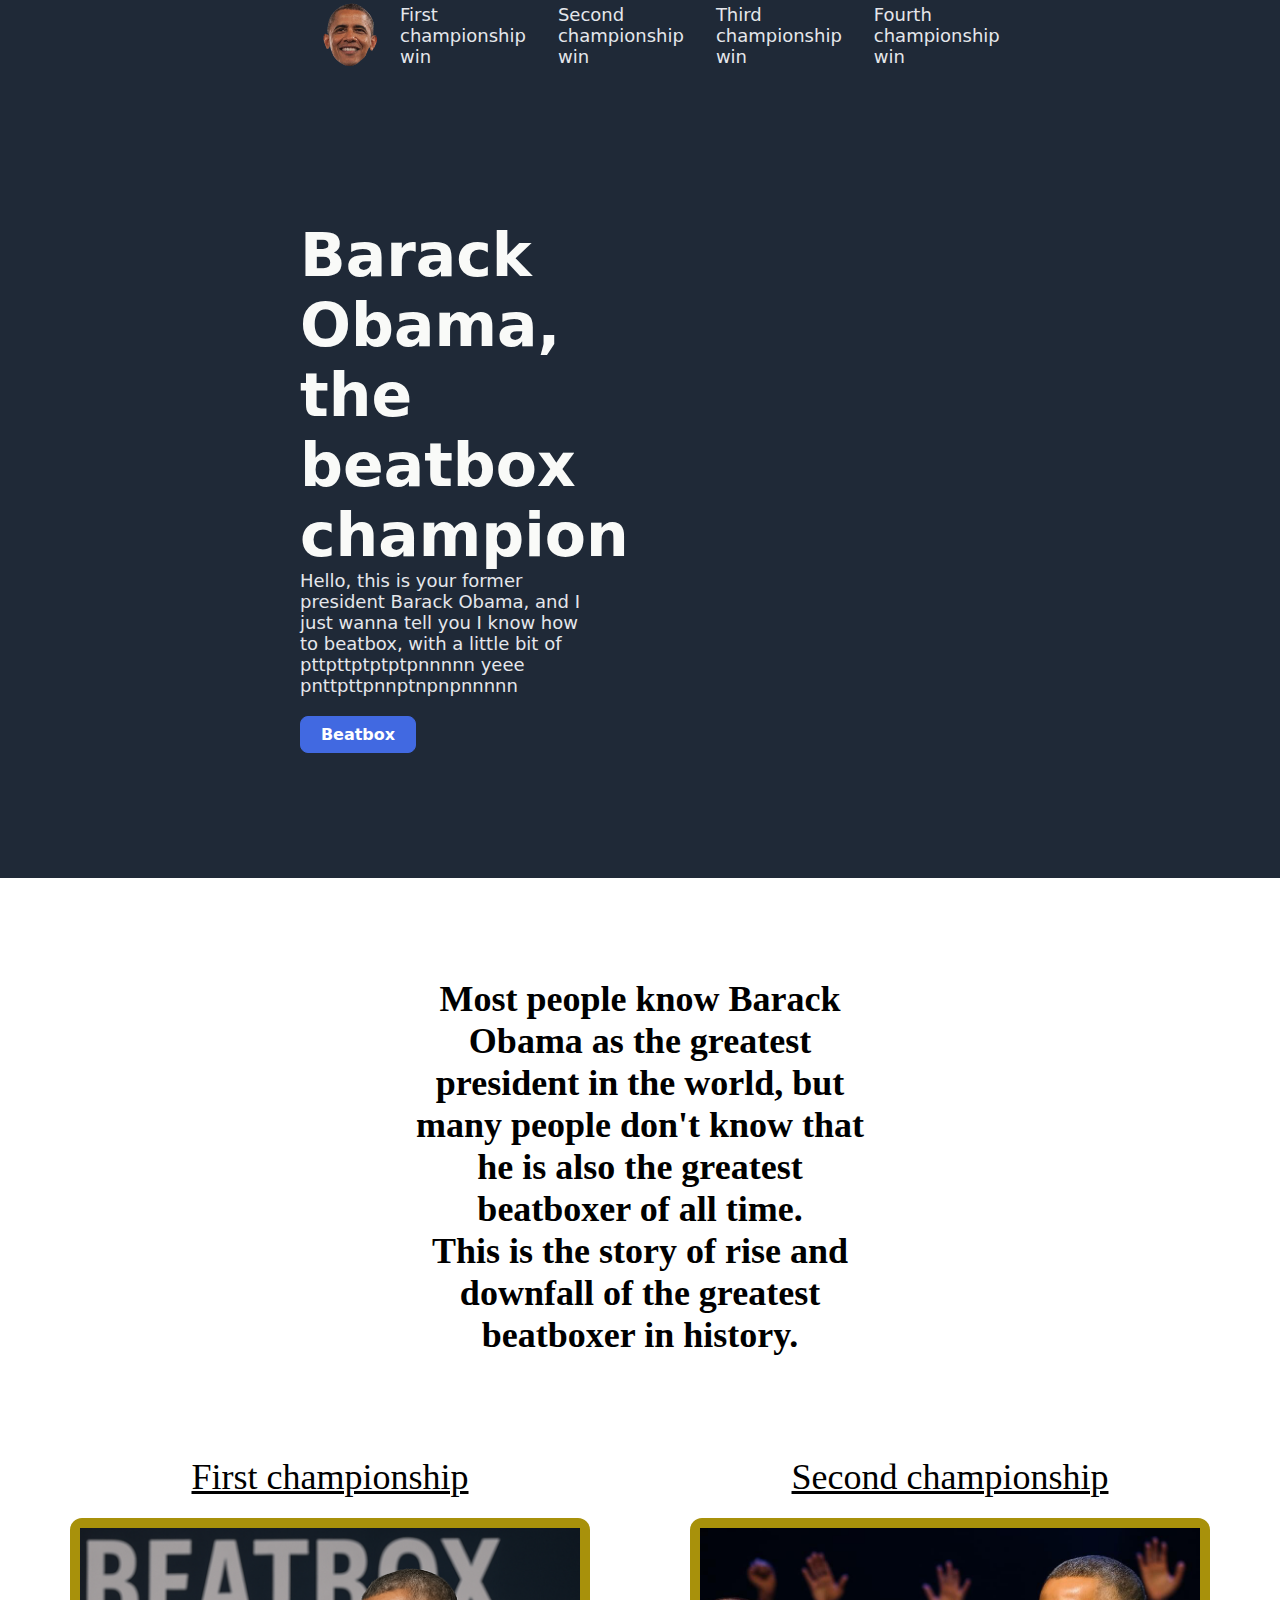
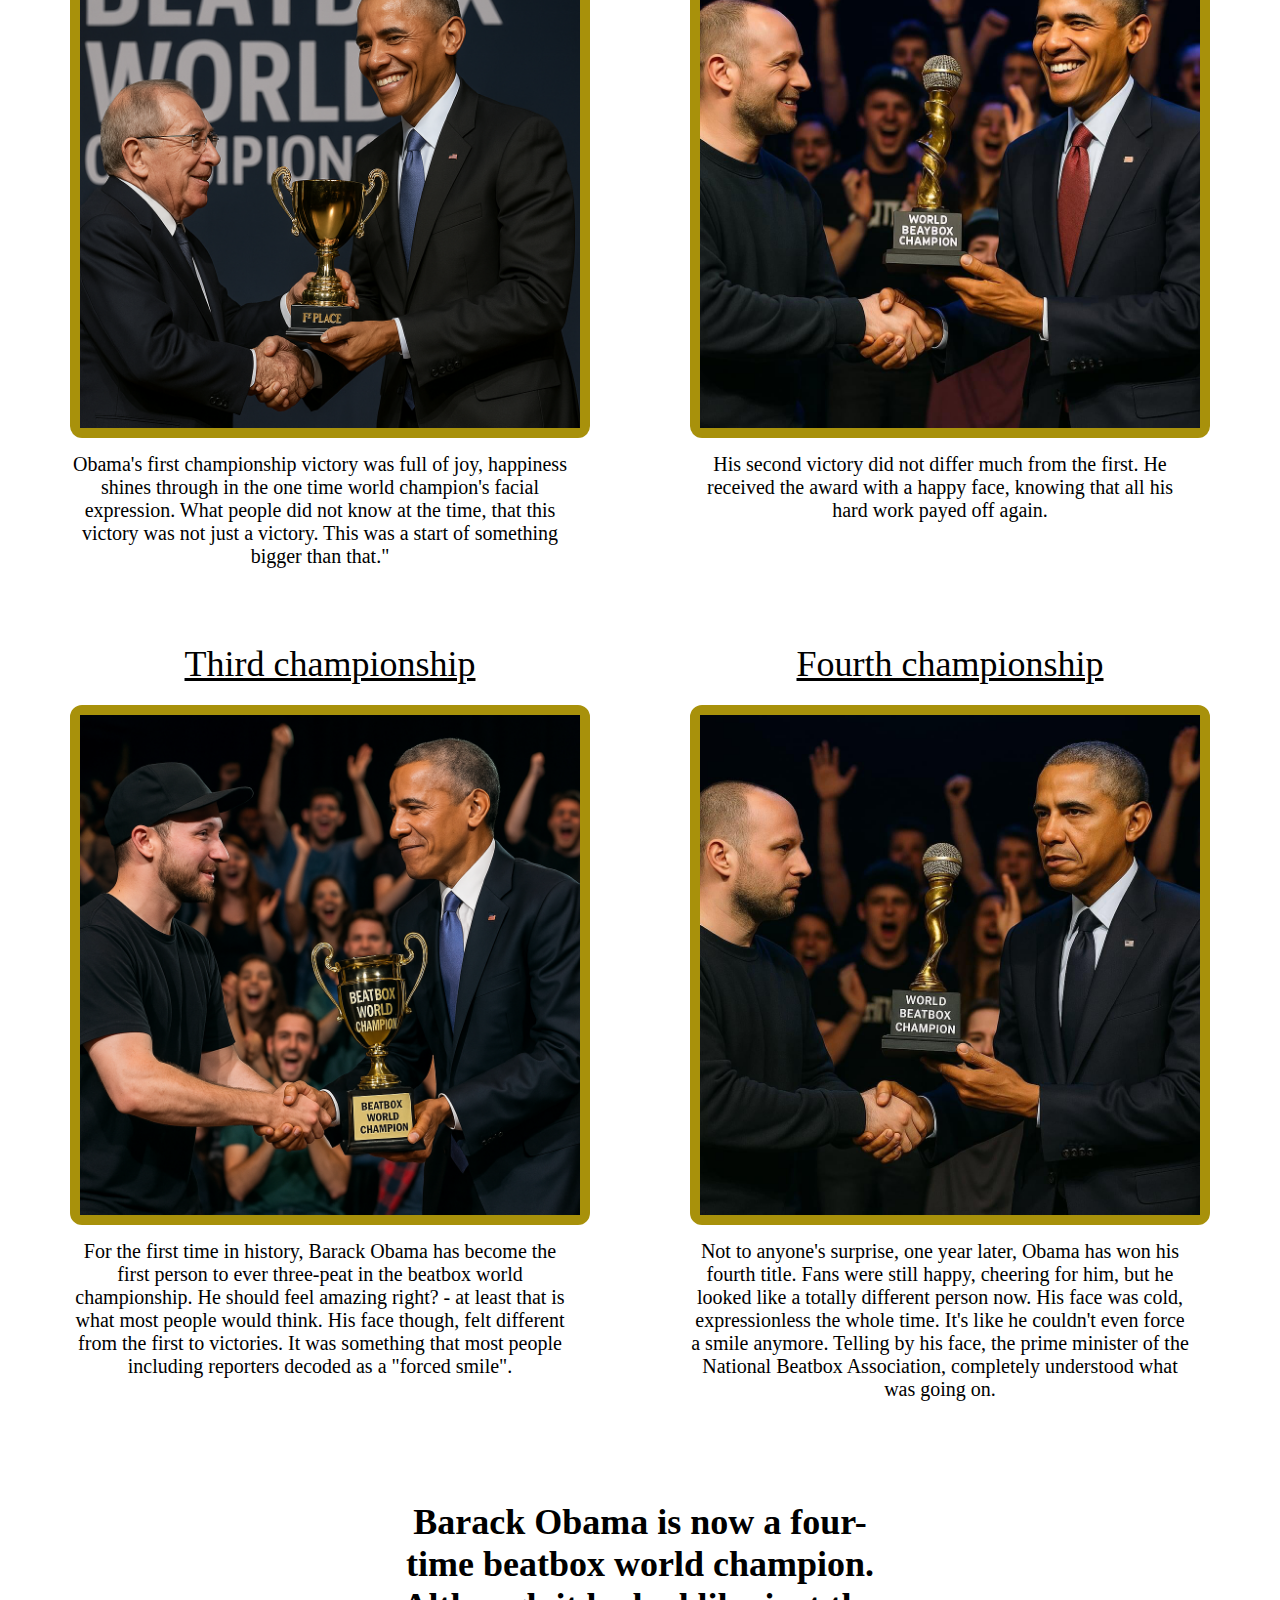
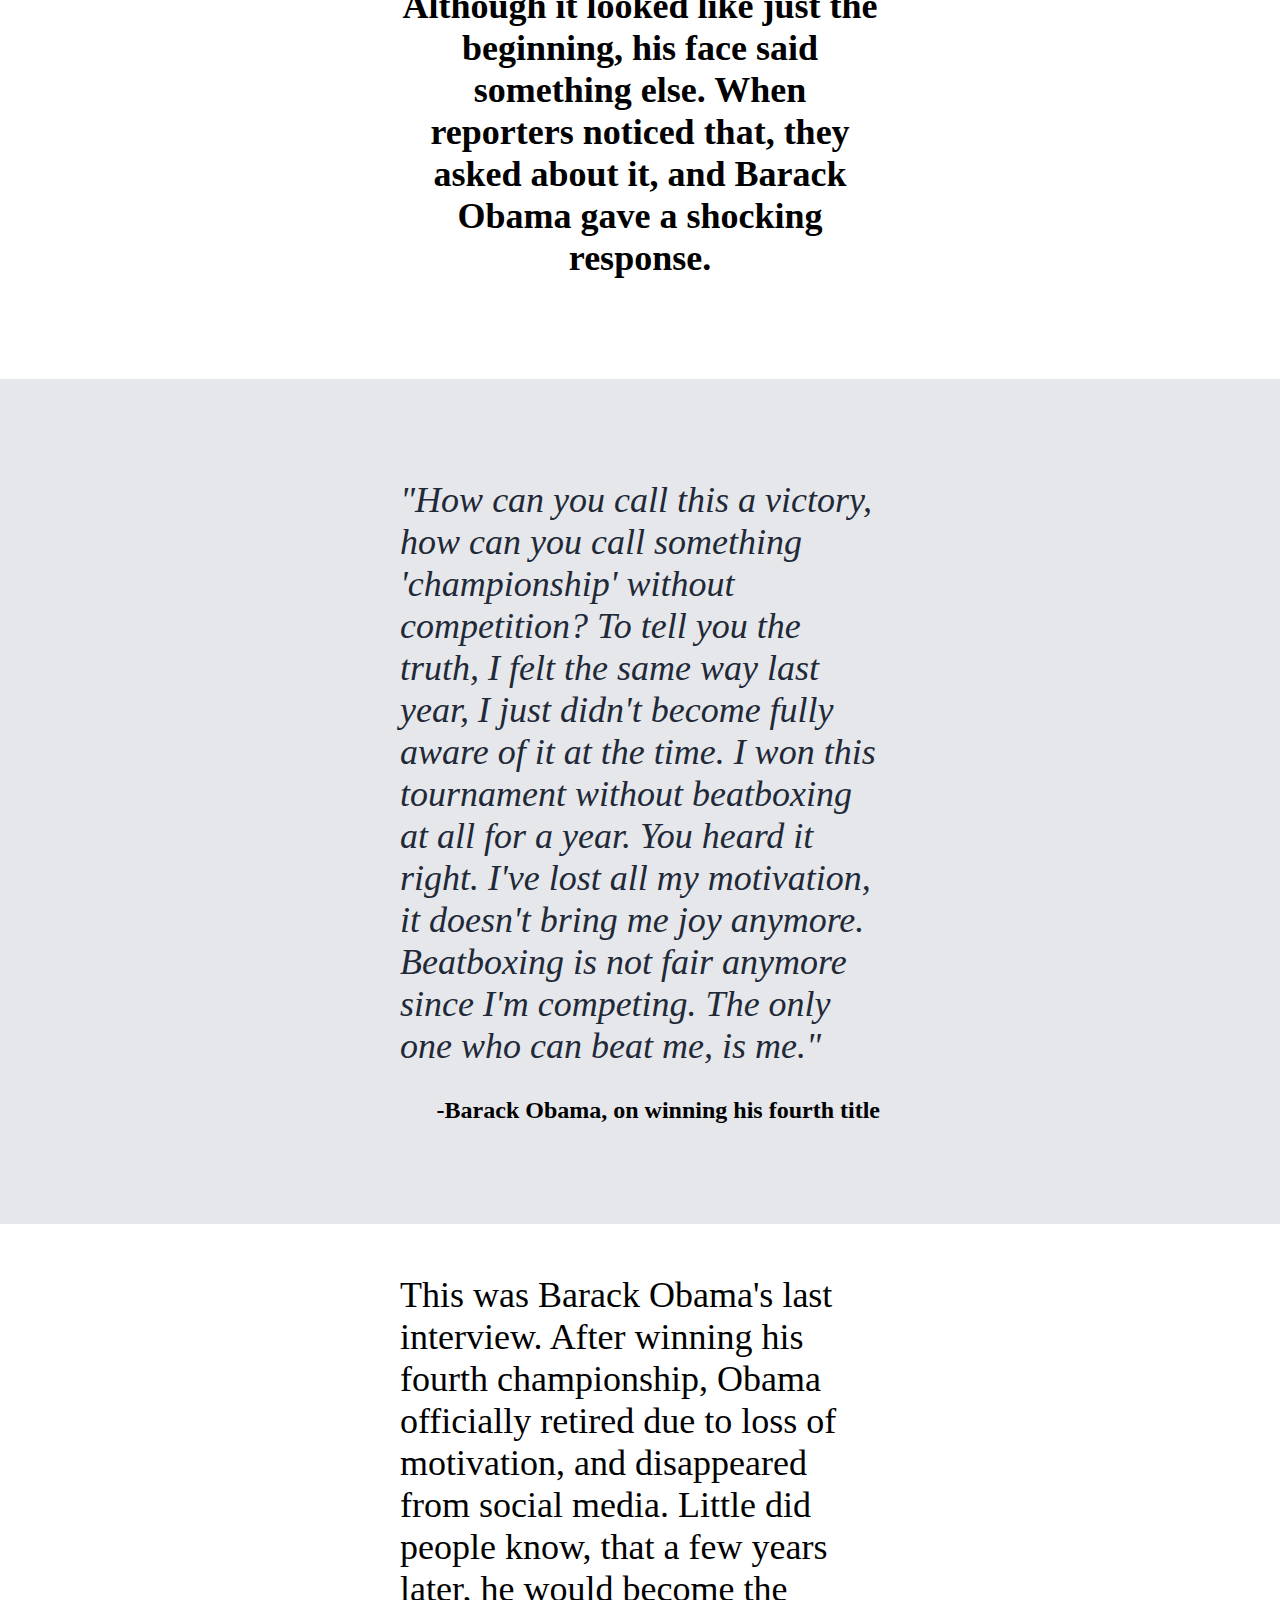
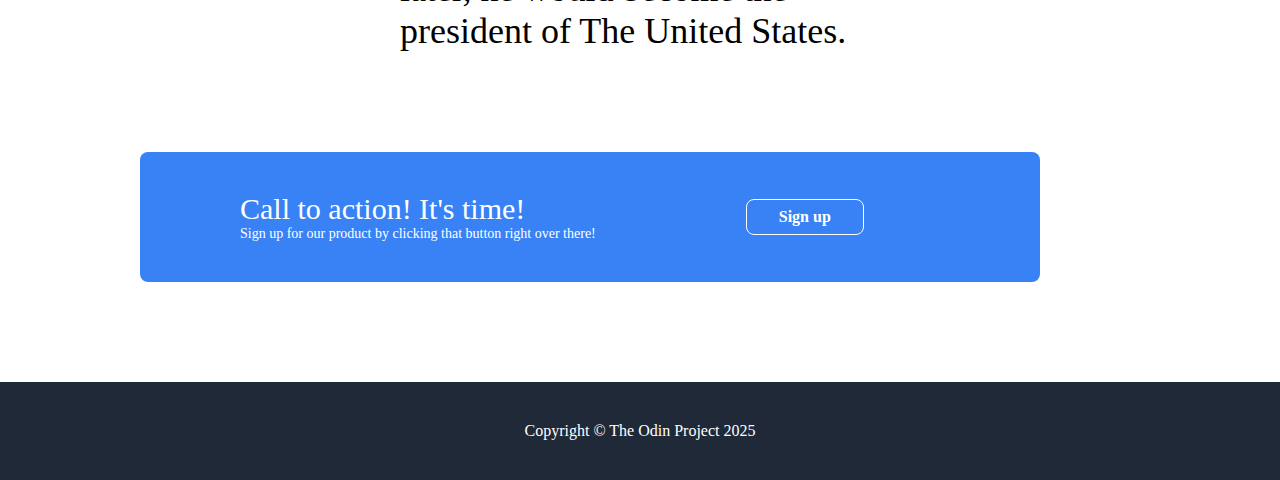
==== commit 03e7aff7: "final project (date fixed)" ====
--- a/index.html
+++ b/index.html
@@ -157,7 +157,7 @@
         </div>
       </div>
     </div>
-    <div class="footer">Copyright © The Odin Project 2021</div>
+    <div class="footer">Copyright © The Odin Project 2025</div>
     <script>
       function playBeatbox() {
         const audio = document.getElementById("obamaBeatbox");
